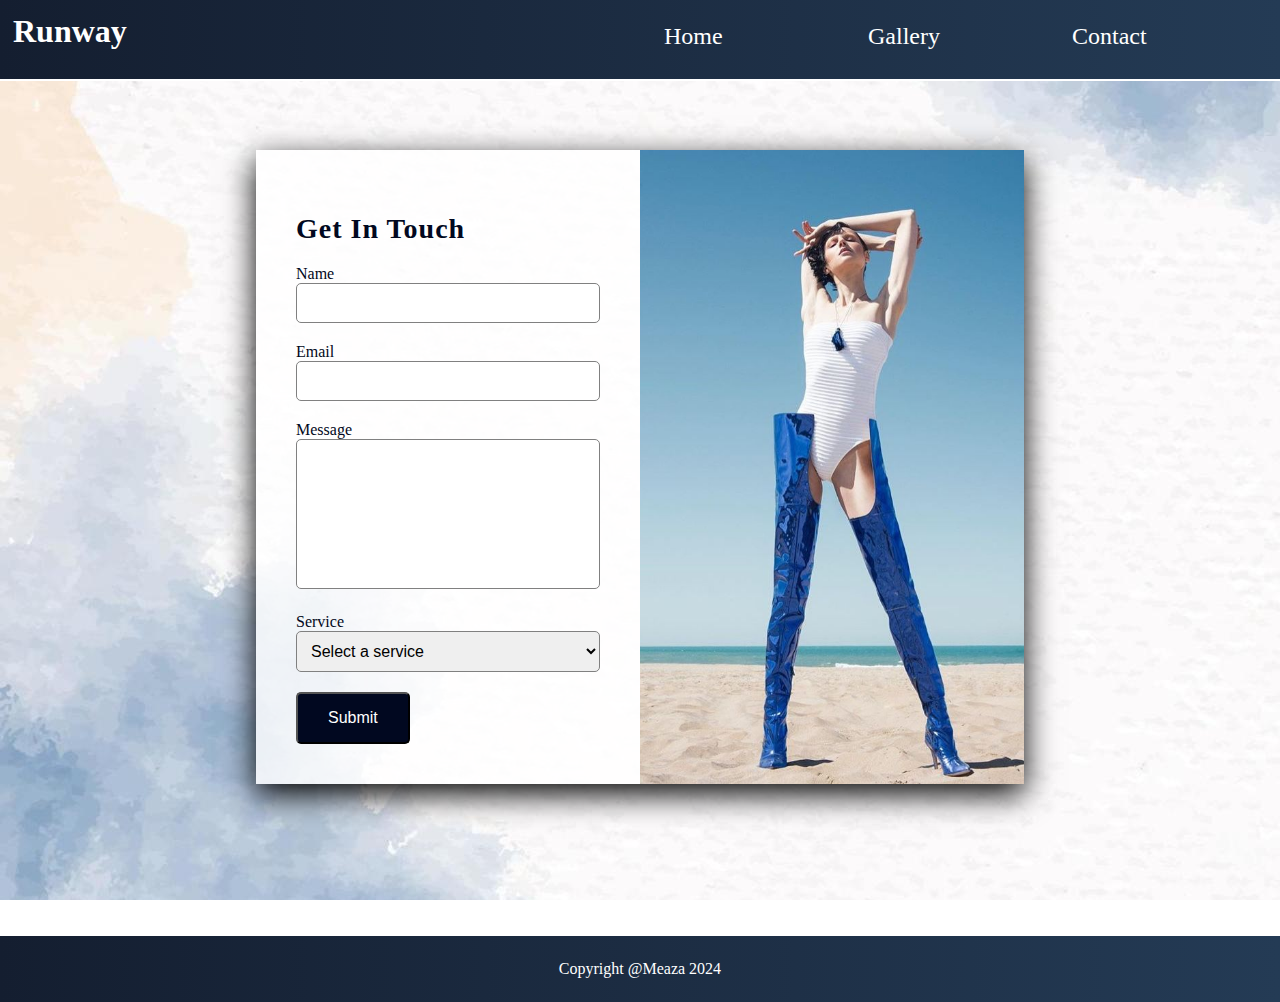
==== contact_page.html @ 69cf2373 "fist commit" ====
<!DOCTYPE html>
<html lang="en">
<head>
    <meta charset="UTF-8">
    <meta name="viewport" content="width=device-width, initial-scale=1.0">
    <title>Contact</title>
    <link rel="stylesheet" href="./styles/master.css">
    <link rel="stylesheet" href="./styles/contact_page.css">
</head>
<body>
    <header class="header">
        <h1 class="logo">Runway</h1>
        <nav class="navbar">
            <a href="./index.html">Home</a>
            <a href="./gallery.html">Gallery</a>
            <a href="./contact_page.html">Contact</a>
            <div class="dot"></div>
        </nav>
    </header>

    <main class="container">
      <div class="contact-form">
        <h2>Get In Touch</h2>
        <form action="mailto:meaza.efrem@gmail.com" enctype="text/plain" method="post">
          <label for="name">Name</label>
          <input type="text" id="name" name="name" required>

          <label for="email">Email</label>
          <input type="email" id="email" name="email" required>

          <label for="message">Message</label>
          <textarea id="message" name="message" required></textarea>

          <label for="service">Service</label>
          <select name="service" id="service" required>
            <option value="">Select a service</option>
            <option value="styling">Styling Consultation</option>
            <option value="event-styling">Event Styling</option>
            <option value="personal-shopping">Personal Shopping</option>
            <option value="wardrobe">Wardrobe Overhaul</option>
          </select>

          <button type="submit">Submit</button>
        </form>
      </div>

      <div class="image-column">
        <img src="./Bilder/images/0e2f610e7ba3d3309452632beb5d61fc.jpg" alt="A model with big blue boots">
      </div>
    </main>
   
    <footer class="footer">
        <p>Copyright @Meaza 2024</p>
    </footer>
    
</body>
</html>
---- styles/master.css ----
* {
  box-sizing: border-box;
}


html {
  height: 100vh;
}


body {
  margin: 0;
  height: 100%;
}


.header {
  background: linear-gradient(to right, #141e30, #243b55);
  padding: 8px;
  position: fixed;
  top: 0;
  width: 100%;
  z-index: 1000;
  display: flex;
  justify-content: space-between;
  border-bottom: 2px solid white ;
}


.logo {
  color: white;
  margin-top: 5px;
  margin-left: 5px;
}


a {
  text-decoration: none;
}


.navbar {
  margin-top: 15px;
}


.navbar a {
  color: white;
  font-size: 1.5rem;
  font-weight: 500;
  display: inline-block;
  width: 200px;
}


.navbar a:hover {
  color: grey;
}


.navbar .dot {
  width: 8px;
  height: 8px;
  background: white;
  border-radius: 50%;
  opacity: 0;
  transition: all 0.2s ease-in-out;
}


.navbar a:nth-child(1):hover ~ .dot {
  transform: translateX(20px);
  opacity: 1;
}


.navbar a:nth-child(2):hover ~ .dot {
  transform: translateX(230px);
  opacity: 1;
}


.navbar a:nth-child(3):hover ~ .dot {
  transform: translateX(440px);
  opacity: 1;
}


.footer {
  background: linear-gradient(to right, #141e30, #243b55);
  color: white;
  text-align: center;
  padding: 8px;
  border-top: 2px solid white ;
}


@media (max-width: 768px) {
  
  .navbar {
    display: flex;
    gap: 16px;
  }

  .navbar a {
      font-size: 1rem;
      width: auto;
  }

  .Logo {
     margin: 0;
  }

  .footer {
      padding: 12px;
  }
}
---- styles/contact_page.css ----
body {
  background-image: url(../Bilder/images/watercolor-navy-blue-and-sand-beige-brush-on-white-paper-textured-background-vector.jpg);
  background-attachment: fixed;
  display: flex;
  flex-direction: column;
  justify-content: space-between;
  min-height: 100vh;
}

.container {
  display: grid;
  grid-template-columns: repeat(2, 1fr); 
  flex: 1;
  width: 60vw;
  background-color: rgba(255, 255, 255, 0.8);
  box-shadow: 0 10px 30px rgba(0, 0, 0, 1);
  margin: 150px auto;
  animation: slideIn 1s ease-out;
}

.image-column img {
  width: 100%;
  height: 100%; 
  object-fit: cover;
}

.contact-form {
  padding: 40px;
  display: flex;
  flex-direction: column;
  justify-content: center;
}

.contact-form h2 {
  font-size: 28px;
  letter-spacing: 1px;
  color: #010820;
  margin-bottom: 20px;
}

.contact-form label {
  color: #010820;
  margin-bottom: 8px;
}

.contact-form input,
.contact-form select,
.contact-form textarea {
  padding: 10px;
  border: 1px solid gray;
  border-radius: 5px;
  font-size: 16px;
  width: 100%;
  margin-bottom: 20px;
}

.contact-form input:focus,
.contact-form textarea:focus {
  border-color: #010820;
  outline: none;
  box-shadow: 0 0 5px rgba(1, 8, 32, 0.5); 
}

.contact-form textarea {
  height: 150px;
  resize: none;
}

.contact-form button {
  padding: 15px 30px;
  background-color: #010820;
  border-radius: 5px;
  color: white;
  font-size: 16px;
  cursor: pointer;
}

.contact-form button:hover {
  background-color: #010820;
}

@keyframes slideIn {
  from {
    transform: translateY(50px);
    opacity: 0;
  }
  to {
    transform: translateY(0);
    opacity: 1;
  }
}

@media (max-width: 768px) {
  .container {
    grid-template-columns: 1fr;
  }
}
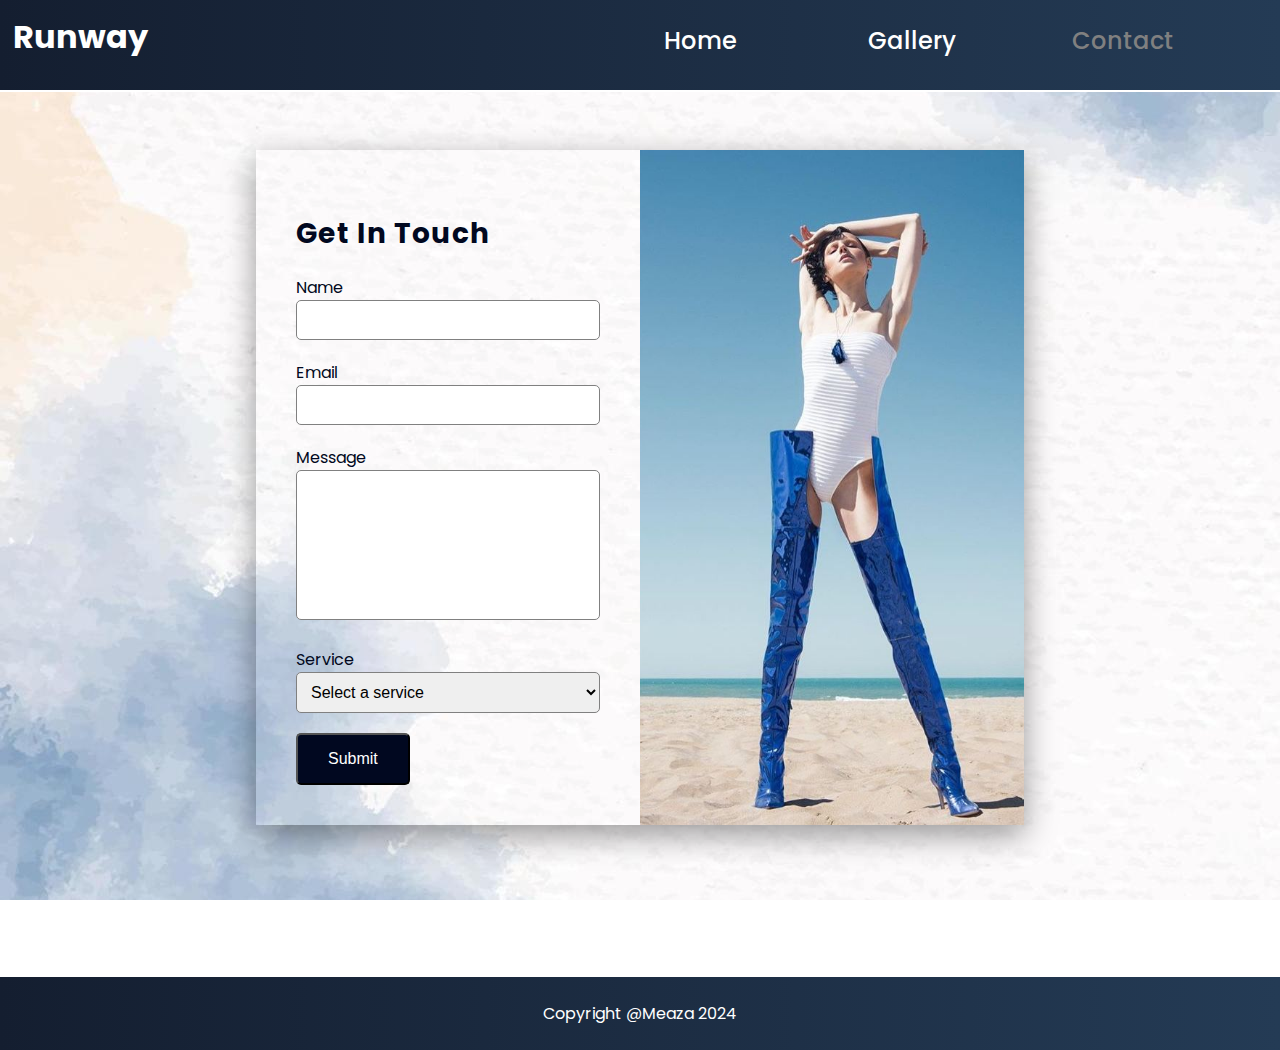
==== commit 0fe696f1: "Put som css styling" ====
--- a/contact_page.html
+++ b/contact_page.html
@@ -6,6 +6,9 @@
     <title>Contact</title>
     <link rel="stylesheet" href="./styles/master.css">
     <link rel="stylesheet" href="./styles/contact_page.css">
+    <link rel="preconnect" href="https://fonts.googleapis.com">
+<link rel="preconnect" href="https://fonts.gstatic.com" crossorigin>
+<link href="https://fonts.googleapis.com/css2?family=Poppins:ital,wght@0,100;0,200;0,300;0,400;0,500;0,600;0,700;0,800;0,900;1,100;1,200;1,300;1,400;1,500;1,600;1,700;1,800;1,900&display=swap" rel="stylesheet">
 </head>
 <body>
     <header class="header">
@@ -13,7 +16,7 @@
         <nav class="navbar">
             <a href="./index.html">Home</a>
             <a href="./gallery.html">Gallery</a>
-            <a href="./contact_page.html">Contact</a>
+            <a href="./contact_page.html" class="active">Contact</a>
             <div class="dot"></div>
         </nav>
     </header>
--- a/styles/master.css
+++ b/styles/master.css
@@ -10,6 +10,7 @@
 
 
 body {
+  font-family: "Poppins", sans-serif;
   margin: 0;
   height: 100%;
 }
@@ -58,6 +59,9 @@
   color: grey;
 }
 
+.navbar a.active {
+  color: grey;
+}
 
 .navbar .dot {
   width: 8px;
--- a/styles/contact_page.css
+++ b/styles/contact_page.css
@@ -1,6 +1,7 @@
 body {
   background-image: url(../Bilder/images/watercolor-navy-blue-and-sand-beige-brush-on-white-paper-textured-background-vector.jpg);
   background-attachment: fixed;
+  font-family: "Poppins", sans-serif;
   display: flex;
   flex-direction: column;
   justify-content: space-between;
@@ -12,8 +13,8 @@
   grid-template-columns: repeat(2, 1fr); 
   flex: 1;
   width: 60vw;
-  background-color: rgba(255, 255, 255, 0.8);
-  box-shadow: 0 10px 30px rgba(0, 0, 0, 1);
+  background-color: rgba(255, 255, 255, 0.1);
+  box-shadow: 0 10px 30px rgba(0, 0, 0, 0.4);
   margin: 150px auto;
   animation: slideIn 1s ease-out;
 }
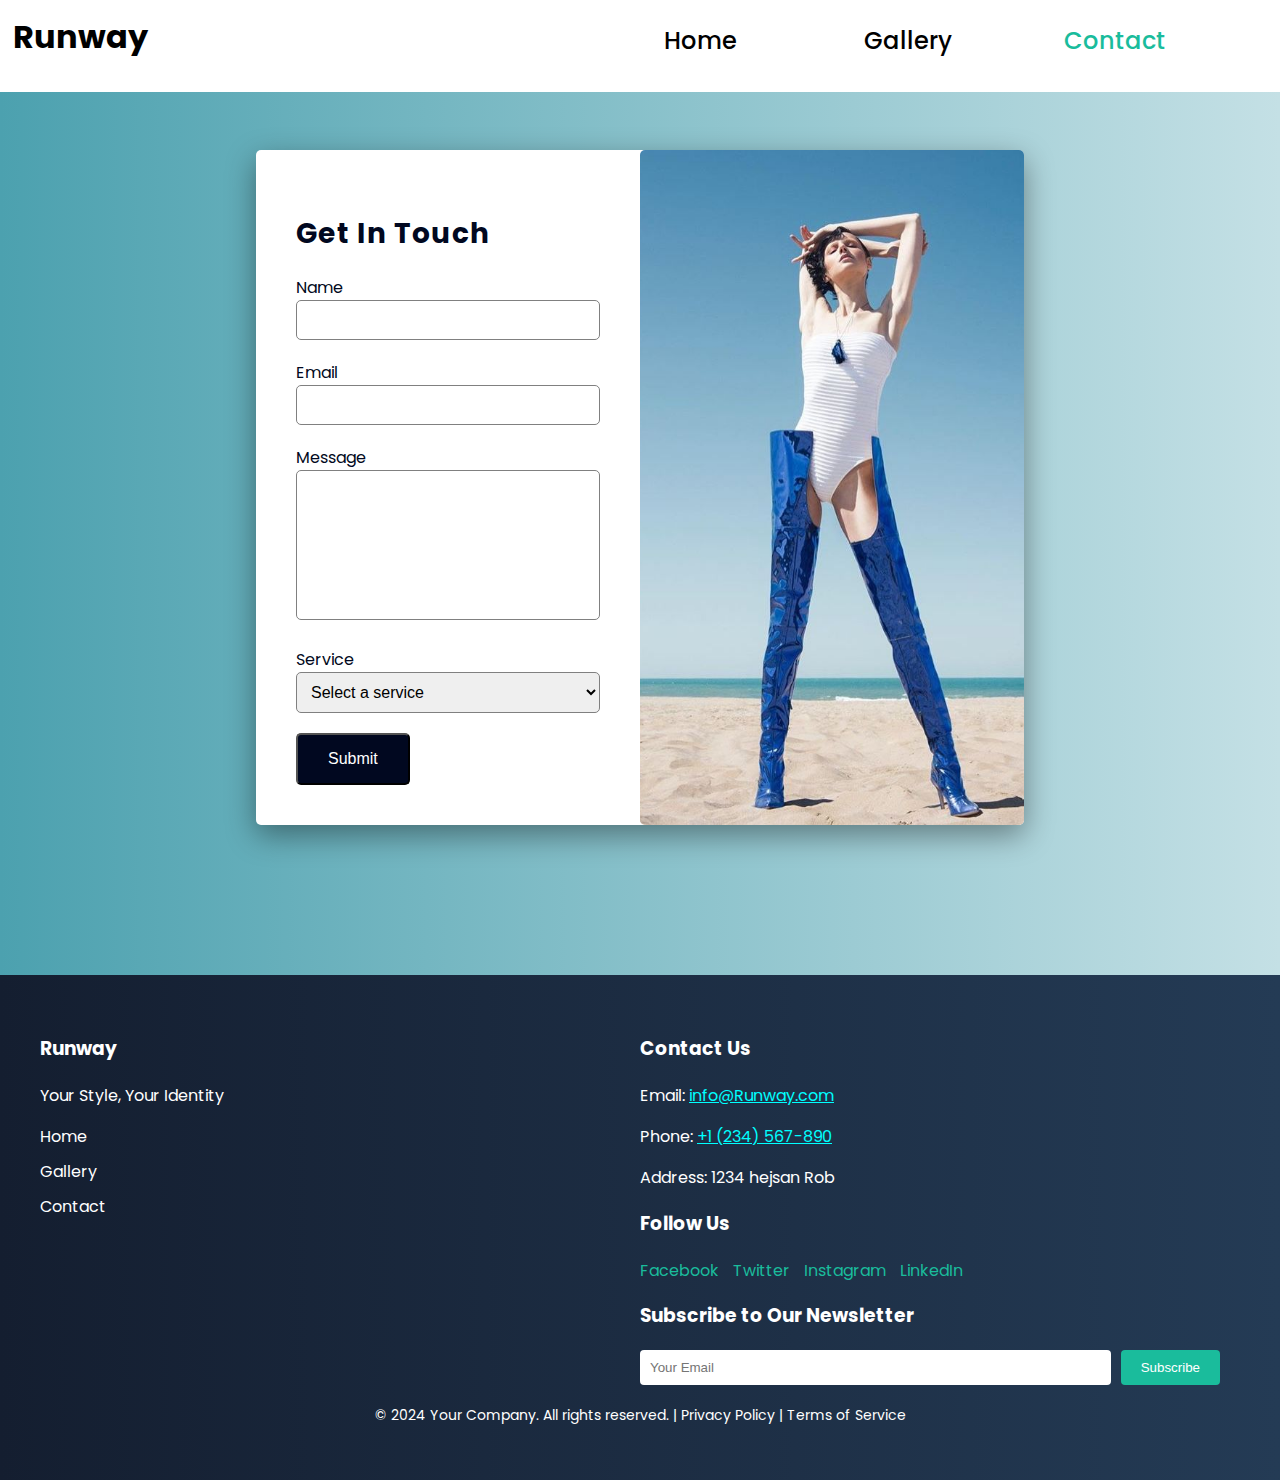
==== commit 80389eaa: "New styling and more pics" ====
--- a/contact_page.html
+++ b/contact_page.html
@@ -7,8 +7,8 @@
     <link rel="stylesheet" href="./styles/master.css">
     <link rel="stylesheet" href="./styles/contact_page.css">
     <link rel="preconnect" href="https://fonts.googleapis.com">
-<link rel="preconnect" href="https://fonts.gstatic.com" crossorigin>
-<link href="https://fonts.googleapis.com/css2?family=Poppins:ital,wght@0,100;0,200;0,300;0,400;0,500;0,600;0,700;0,800;0,900;1,100;1,200;1,300;1,400;1,500;1,600;1,700;1,800;1,900&display=swap" rel="stylesheet">
+    <link rel="preconnect" href="https://fonts.gstatic.com" crossorigin>
+    <link href="https://fonts.googleapis.com/css2?family=Poppins:wght@100;200;300;400;500;600;700;800;900&display=swap" rel="stylesheet">
 </head>
 <body>
     <header class="header">
@@ -22,39 +22,75 @@
     </header>
 
     <main class="container">
-      <div class="contact-form">
-        <h2>Get In Touch</h2>
-        <form action="mailto:meaza.efrem@gmail.com" enctype="text/plain" method="post">
-          <label for="name">Name</label>
-          <input type="text" id="name" name="name" required>
+        <div class="contact-form">
+            <h2>Get In Touch</h2>
+            <form action="mailto:meaza.efrem@gmail.com" enctype="text/plain" method="post">
+                <label for="name">Name</label>
+                <input type="text" id="name" name="name" required>
 
-          <label for="email">Email</label>
-          <input type="email" id="email" name="email" required>
+                <label for="email">Email</label>
+                <input type="email" id="email" name="email" required>
 
-          <label for="message">Message</label>
-          <textarea id="message" name="message" required></textarea>
+                <label for="message">Message</label>
+                <textarea id="message" name="message" required></textarea>
 
-          <label for="service">Service</label>
-          <select name="service" id="service" required>
-            <option value="">Select a service</option>
-            <option value="styling">Styling Consultation</option>
-            <option value="event-styling">Event Styling</option>
-            <option value="personal-shopping">Personal Shopping</option>
-            <option value="wardrobe">Wardrobe Overhaul</option>
-          </select>
+                <label for="service">Service</label>
+                <select name="service" id="service" required>
+                    <option value="">Select a service</option>
+                    <option value="styling">Styling Consultation</option>
+                    <option value="event-styling">Event Styling</option>
+                    <option value="personal-shopping">Personal Shopping</option>
+                    <option value="wardrobe">Wardrobe Overhaul</option>
+                </select>
 
-          <button type="submit">Submit</button>
-        </form>
-      </div>
+                <button type="submit">Submit</button>
+            </form>
+        </div>
 
-      <div class="image-column">
-        <img src="./Bilder/images/0e2f610e7ba3d3309452632beb5d61fc.jpg" alt="A model with big blue boots">
-      </div>
+        <div class="image-column">
+            <img src="./images/0e2f610e7ba3d3309452632beb5d61fc.jpg" alt="A model with big blue boots">
+        </div>
     </main>
-   
+
     <footer class="footer">
-        <p>Copyright @Meaza 2024</p>
+        <div class="footer-container">
+            <div class="footer-left">
+                <h3>Runway</h3>
+                <p>Your Style, Your Identity</p>
+                <nav class="footer-nav">
+                    <ul>
+                        <li><a href="index.html">Home</a></li>
+                        <li><a href="gallery.html">Gallery</a></li>
+                        <li><a href="contact.html">Contact</a></li>
+                    </ul>
+                </nav>
+            </div>
+
+            <div class="footer-right">
+                <h3>Contact Us</h3>
+                <p>Email: <a href="mailto:info@yourcompany.com">info@Runway.com</a></p>
+                <p>Phone: <a href="tel:+123456789">+1 (234) 567-890</a></p>
+                <p>Address: 1234 hejsan Rob</p>
+
+                <h3>Follow Us</h3>
+                <div class="social-icons">
+                    <a href="#">Facebook</a>
+                    <a href="#">Twitter</a>
+                    <a href="#">Instagram</a>
+                    <a href="#">LinkedIn</a>
+                </div>
+
+                <h3>Subscribe to Our Newsletter</h3>
+                <form class="subscribe-form">
+                    <input type="email" placeholder="Your Email" required>
+                    <button type="submit">Subscribe</button>
+                </form>
+            </div>
+        </div>
+
+        <div class="footer-bottom">
+            <p>&copy; 2024 Your Company. All rights reserved. | <a href="#">Privacy Policy</a> | <a href="#">Terms of Service</a></p>
+        </div>
     </footer>
-    
 </body>
 </html>
--- a/styles/master.css
+++ b/styles/master.css
@@ -1,13 +1,10 @@
-
 * {
   box-sizing: border-box;
 }
 
-
 html {
   height: 100vh;
 }
-
 
 body {
   font-family: "Poppins", sans-serif;
@@ -15,52 +12,44 @@
   height: 100%;
 }
 
-
 .header {
-  background: linear-gradient(to right, #141e30, #243b55);
-  padding: 8px;
   position: fixed;
   top: 0;
-  width: 100%;
   z-index: 1000;
   display: flex;
   justify-content: space-between;
-  border-bottom: 2px solid white ;
+  width: 100%;
+  padding: 8px;
+  background-color: #fff;
+  border-bottom: 2px solid white;
 }
 
-
 .logo {
-  color: white;
   margin-top: 5px;
   margin-left: 5px;
+  color: black;
 }
 
+.navbar {
+  display: flex;
+  margin-top: 15px;
+}
 
-a {
+.navbar a {
+  display: inline-block;
+  font-size: 1.5rem;
+  font-weight: 500;
+  width: 200px;
+  color: black;
   text-decoration: none;
 }
 
-
-.navbar {
-  margin-top: 15px;
-}
-
-
-.navbar a {
-  color: white;
-  font-size: 1.5rem;
-  font-weight: 500;
-  display: inline-block;
-  width: 200px;
-}
-
-
 .navbar a:hover {
-  color: grey;
+  color: #1abc9c;
 }
 
 .navbar a.active {
-  color: grey;
+  color: #1abc9c;
 }
 
 .navbar .dot {
@@ -72,51 +61,125 @@
   transition: all 0.2s ease-in-out;
 }
 
-
 .navbar a:nth-child(1):hover ~ .dot {
   transform: translateX(20px);
   opacity: 1;
 }
-
 
 .navbar a:nth-child(2):hover ~ .dot {
   transform: translateX(230px);
   opacity: 1;
 }
 
-
 .navbar a:nth-child(3):hover ~ .dot {
   transform: translateX(440px);
   opacity: 1;
 }
 
-
-.footer {
+footer {
   background: linear-gradient(to right, #141e30, #243b55);
-  color: white;
-  text-align: center;
-  padding: 8px;
-  border-top: 2px solid white ;
+  color: #fff;
+  padding: 40px 20px;
 }
 
+.footer-container {
+  max-width: 1200px;
+  margin: 0 auto;
+  display: flex;
+  justify-content: space-between;
+  flex-wrap: wrap;
+}
+
+.footer-right a {
+  color: aqua;
+}
+
+.footer-left,
+.footer-right {
+  flex: 1;
+  min-width: 250px;
+  margin-right: 20px;
+}
+
+.footer-left h3,
+.footer-right h3 {
+  margin-bottom: 20px;
+}
+
+.footer-nav ul {
+  list-style: none;
+  padding: 0;
+}
+
+.footer-nav li {
+  margin-bottom: 10px;
+}
+
+.footer-nav a {
+  color: #fff;
+  text-decoration: none;
+  transition: color 0.3s;
+}
+
+.footer-nav a:hover {
+  color: #1abc9c;
+}
+
+.social-icons a {
+  color: #1abc9c;
+  margin-right: 10px;
+  text-decoration: none;
+}
+
+.subscribe-form {
+  display: flex;
+  margin-top: 10px;
+}
+
+.subscribe-form input {
+  padding: 10px;
+  border-radius: 4px;
+  border: none;
+  flex: 1;
+}
+
+.subscribe-form button {
+  background-color: #1abc9c;
+  color: #fff;
+  border: none;
+  padding: 10px 20px;
+  border-radius: 4px;
+  cursor: pointer;
+  margin-left: 10px;
+}
+
+.subscribe-form button:hover {
+  background-color: #16a085;
+}
+
+.footer-bottom {
+  text-align: center;
+  margin-top: 20px;
+  font-size: 14px;
+}
+
+.footer-bottom a {
+  color: #fff;
+  text-decoration: none;
+}
+
+.footer-bottom a:hover {
+  text-decoration: underline;
+}
 
 @media (max-width: 768px) {
-  
   .navbar {
     display: flex;
     gap: 16px;
   }
 
   .navbar a {
-      font-size: 1rem;
-      width: auto;
+    font-size: 1rem;
+    width: auto;
   }
-
-  .Logo {
-     margin: 0;
-  }
-
-  .footer {
-      padding: 12px;
-  }
-}+}
--- a/styles/contact_page.css
+++ b/styles/contact_page.css
@@ -1,21 +1,16 @@
 body {
-  background-image: url(../Bilder/images/watercolor-navy-blue-and-sand-beige-brush-on-white-paper-textured-background-vector.jpg);
-  background-attachment: fixed;
+  background: linear-gradient(to right, #4ca1af, #c4e0e5);
   font-family: "Poppins", sans-serif;
-  display: flex;
-  flex-direction: column;
-  justify-content: space-between;
-  min-height: 100vh;
 }
 
 .container {
   display: grid;
   grid-template-columns: repeat(2, 1fr); 
-  flex: 1;
   width: 60vw;
-  background-color: rgba(255, 255, 255, 0.1);
+  background-color: white;
   box-shadow: 0 10px 30px rgba(0, 0, 0, 0.4);
   margin: 150px auto;
+  border-radius: 5px;
   animation: slideIn 1s ease-out;
 }
 
@@ -23,6 +18,7 @@
   width: 100%;
   height: 100%; 
   object-fit: cover;
+  border-radius: 5px;
 }
 
 .contact-form {
@@ -77,7 +73,7 @@
 }
 
 .contact-form button:hover {
-  background-color: #010820;
+  background-color: #1abc9c;
 }
 
 @keyframes slideIn {
